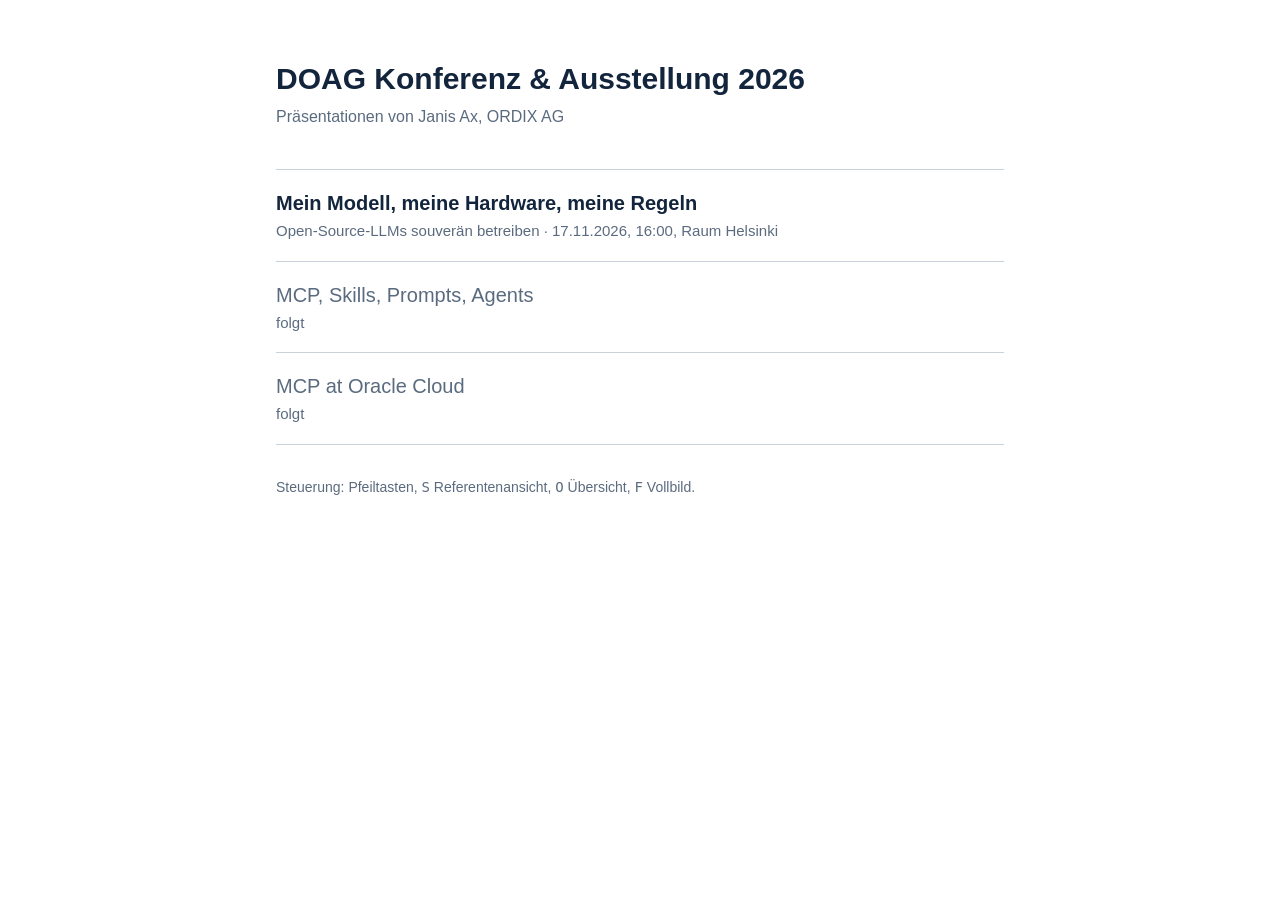
==== index.html @ 81c13a35 "Vortrag 1 als Vorschau, Pages-Workflow mit main und dev" ====
<!doctype html>
<html lang="de">
<head>
<meta charset="utf-8">
<meta name="viewport" content="width=device-width, initial-scale=1">
<title>DOAG 2026 Vorträge</title>
<style>
  :root { --navy: #13253C; --orange: #FF6800; --muted: #5B6B7F; --line: #C9D1DB; --bg: #ffffff; }
  @media (prefers-color-scheme: dark) {
    :root:not([data-theme="light"]) { --navy: #E8EEF5; --muted: #A5B2C2; --line: #2E3F57; --bg: #0E1A2B; }
  }
  * { box-sizing: border-box; }
  body { margin: 0; background: var(--bg); color: var(--navy); font-family: "Open Sans", "Segoe UI", "Helvetica Neue", Arial, sans-serif; line-height: 1.5; }
  main { max-width: 760px; margin: 0 auto; padding: 56px 16px 80px; }
  h1 { font-size: 30px; margin: 0 0 4px; }
  .sub { color: var(--muted); margin: 0 0 40px; }
  ul { list-style: none; margin: 0; padding: 0; }
  li { border-top: 1.5px solid var(--line); padding: 18px 0; }
  li:last-child { border-bottom: 1.5px solid var(--line); }
  a { color: var(--navy); text-decoration: none; font-size: 20px; font-weight: 700; }
  a:hover { color: var(--orange); }
  .meta { color: var(--muted); font-size: 15px; margin-top: 2px; }
  .soon a { color: var(--muted); pointer-events: none; font-weight: 400; }
  footer { margin-top: 32px; color: var(--muted); font-size: 14px; }
</style>
</head>
<body>
<main>
  <h1>DOAG Konferenz &amp; Ausstellung 2026</h1>
  <p class="sub">Präsentationen von Janis Ax, ORDIX AG</p>
  <ul>
    <li>
      <a href="01_Mein_Modell_meine_Hardware_meine_Regeln/praesentation.html">Mein Modell, meine Hardware, meine Regeln</a>
      <div class="meta">Open-Source-LLMs souverän betreiben · 17.11.2026, 16:00, Raum Helsinki</div>
    </li>
    <li class="soon">
      <a>MCP, Skills, Prompts, Agents</a>
      <div class="meta">folgt</div>
    </li>
    <li class="soon">
      <a>MCP at Oracle Cloud</a>
      <div class="meta">folgt</div>
    </li>
  </ul>
  <footer>Steuerung: Pfeiltasten, <kbd>S</kbd> Referentenansicht, <kbd>O</kbd> Übersicht, <kbd>F</kbd> Vollbild.</footer>
</main>
</body>
</html>
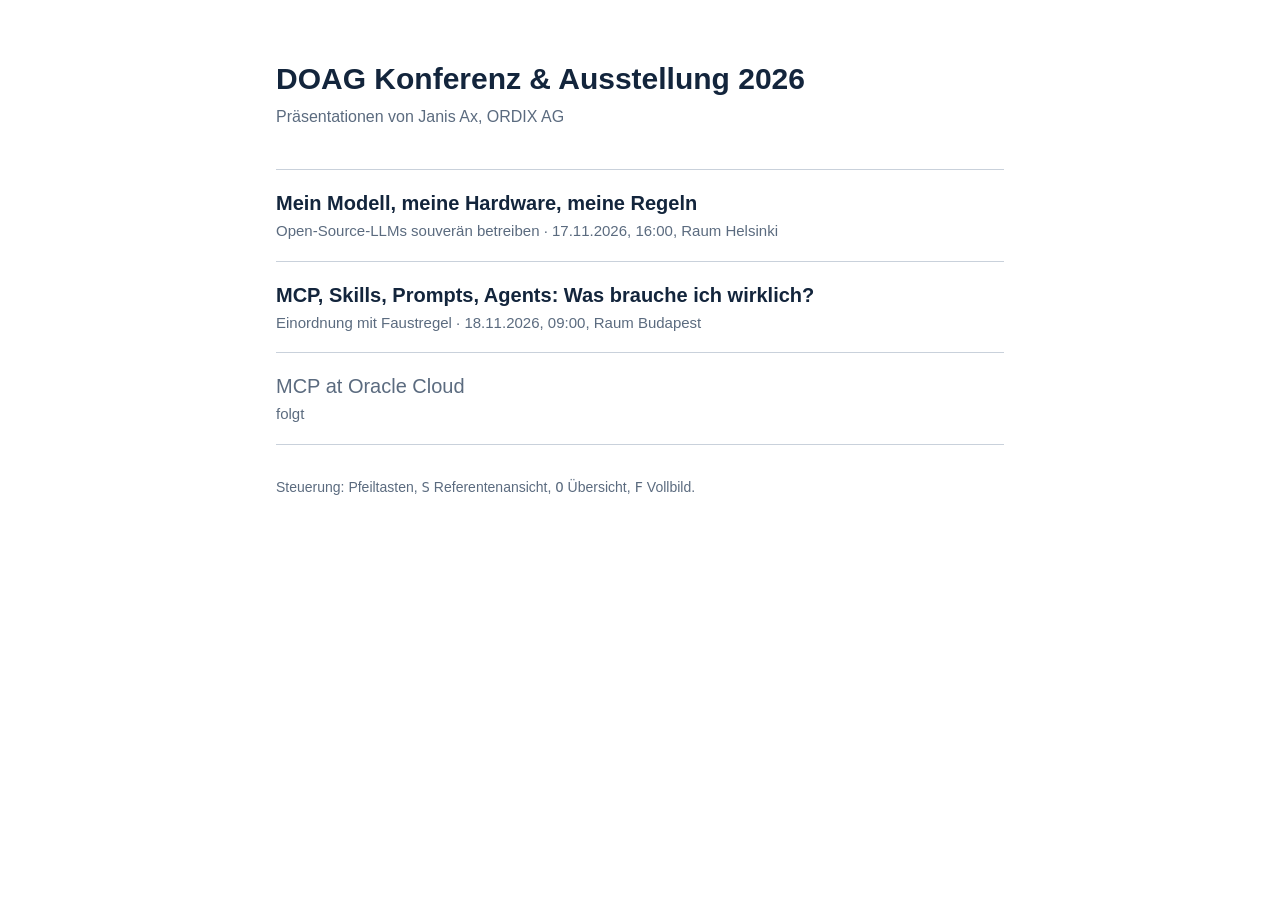
==== commit 3bbdae07: "Vortrag 2 als Vorschau, Ihr-Form in Vortrag 1, Startseite verlinkt Vortrag 2" ====
--- a/index.html
+++ b/index.html
@@ -33,9 +33,9 @@
       <a href="01_Mein_Modell_meine_Hardware_meine_Regeln/praesentation.html">Mein Modell, meine Hardware, meine Regeln</a>
       <div class="meta">Open-Source-LLMs souverän betreiben · 17.11.2026, 16:00, Raum Helsinki</div>
     </li>
-    <li class="soon">
-      <a>MCP, Skills, Prompts, Agents</a>
-      <div class="meta">folgt</div>
+    <li>
+      <a href="02_MCP_Skills_Prompts_Agents/praesentation.html">MCP, Skills, Prompts, Agents: Was brauche ich wirklich?</a>
+      <div class="meta">Einordnung mit Faustregel · 18.11.2026, 09:00, Raum Budapest</div>
     </li>
     <li class="soon">
       <a>MCP at Oracle Cloud</a>
